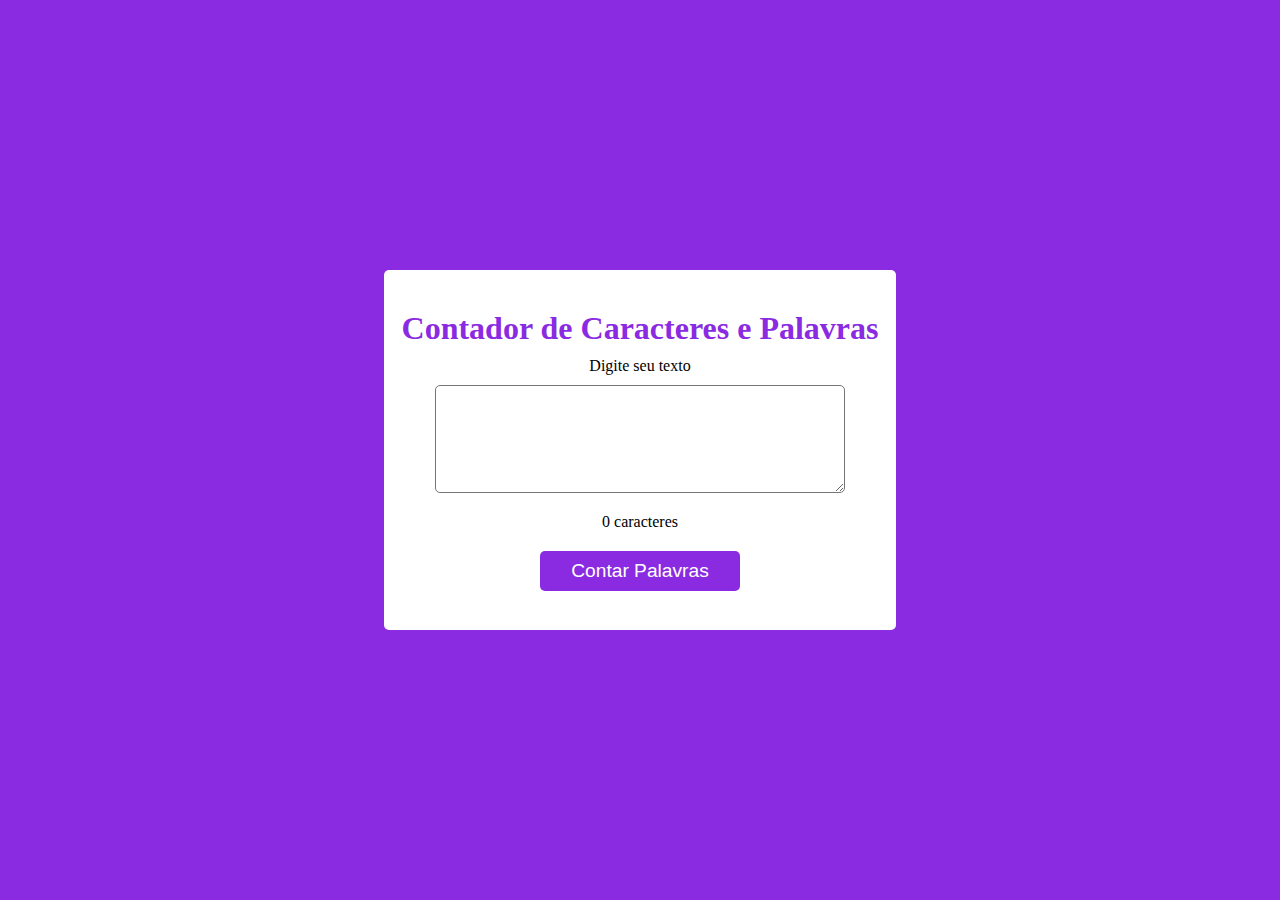
==== Projetos/Contador de Caracteres e Palavras/index.html @ 4419f995 "Contador" ====
<!DOCTYPE html>
<html lang="pt-br">

<head>
  <meta charset="UTF-8" />
  <meta name="viewport" content="width=device-width, initial-scale=1.0" />
  <title>Contador de Palavras e Caracteres</title>

  <link rel="stylesheet" href="./estilos.css" />
  <script src="./script.js" defer></script>
</head>

<body>
  <div class="container">

    <div class="campos-container">
      <h1>Contador de Caracteres e Palavras</h1>

      <label for="input">Digite seu texto</label>
      <textarea input-texto name="input" id="input" rows="5"></textarea>

      <div txt-contador class="contador">0 caracteres</div>
      <button btn-contar id="btn-contar">Contar Palavras</button>
    </div>
  </div>
</body>

</html>
---- Projetos/Contador de Caracteres e Palavras/estilos.css ----
*{
    margin: 0;
    padding: 0;
    box-sizing: border-box;
}

.container{
    width: 100vw;
    height: 100vh;
    background-color: #8a2be2;
    display: flex;
    flex-direction: column;
    justify-content: center;
    align-items: center;
}

.campos-container{
    width: 40%;
    height: 40%;
    background-color: #ffffff;
    border-radius: 5px;
    display: flex;
    flex-direction: column;
    justify-content: center;
    align-items: center;
}

h1{
    color: #8a2be2;
}

#input{
    width: 80%;
    height: 30%;
    border-radius: 5px;

}

label{
    margin: 10px;
}

.contador{
    margin: 20px;
}

#btn-contar{
    background-color: #8a2be2;
    color: #ffffff;
    width: 200px;
    height: 40px;
    border: #8a2be2;
    border-radius: 5px;
    font-size: 1.2rem;
}
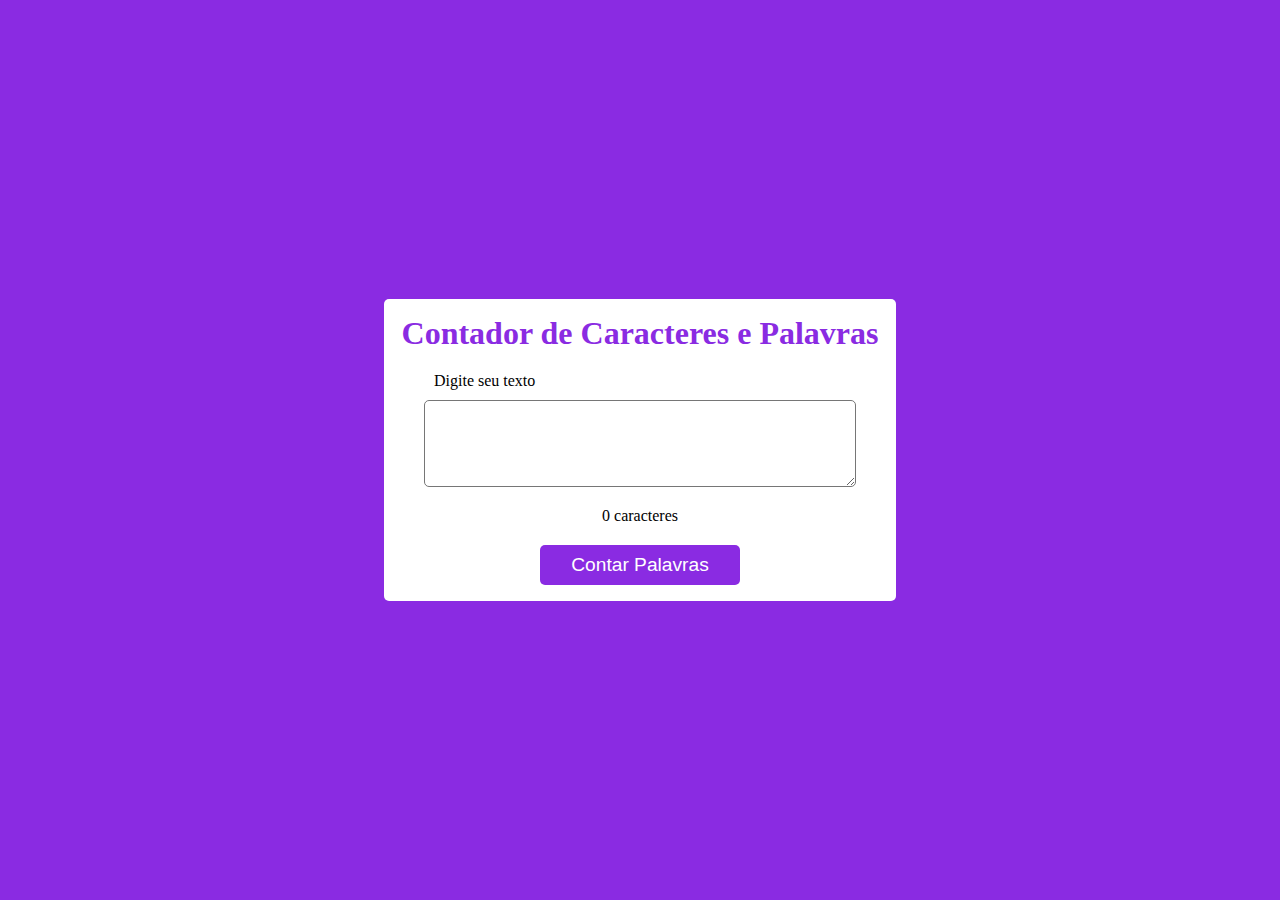
==== commit c3b55f3f: "Contador" ====
--- a/Projetos/Contador de Caracteres e Palavras/index.html
+++ b/Projetos/Contador de Caracteres e Palavras/index.html
@@ -12,16 +12,15 @@
 
 <body>
   <div class="container">
+    <h1>Contador de Caracteres e Palavras</h1>
 
     <div class="campos-container">
-      <h1>Contador de Caracteres e Palavras</h1>
-
       <label for="input">Digite seu texto</label>
       <textarea input-texto name="input" id="input" rows="5"></textarea>
+    </div>
+    <div txt-contador class="contador">0 caracteres</div>
+    <button btn-contar id="btn-contar">Contar Palavras</button>
 
-      <div txt-contador class="contador">0 caracteres</div>
-      <button btn-contar id="btn-contar">Contar Palavras</button>
-    </div>
   </div>
 </body>
 
--- a/Projetos/Contador de Caracteres e Palavras/estilos.css
+++ b/Projetos/Contador de Caracteres e Palavras/estilos.css
@@ -3,41 +3,50 @@
     padding: 0;
     box-sizing: border-box;
 }
+body{
+    background-color: #8a2be2;
+    width: 100vw;
+    height: 100vh;
+    display: flex;    
+    justify-content: center;
+    align-items: center;
+
+}
 
 .container{
-    width: 100vw;
-    height: 100vh;
-    background-color: #8a2be2;
+    width: 40%;
+    background-color: #ffffff;
     display: flex;
     flex-direction: column;
     justify-content: center;
     align-items: center;
+    padding: 1rem;
+    border-radius: 5px;
+
 }
 
 .campos-container{
-    width: 40%;
+    width: 90%;
     height: 40%;
-    background-color: #ffffff;
-    border-radius: 5px;
     display: flex;
     flex-direction: column;
-    justify-content: center;
-    align-items: center;
+    justify-content: flex-start;
 }
 
 h1{
     color: #8a2be2;
+    margin-bottom: 10px;
+    text-align: center;
 }
 
 #input{
-    width: 80%;
     height: 30%;
     border-radius: 5px;
-
+    padding: 5px;
 }
 
 label{
-    margin: 10px;
+    margin: 10px;  
 }
 
 .contador{
